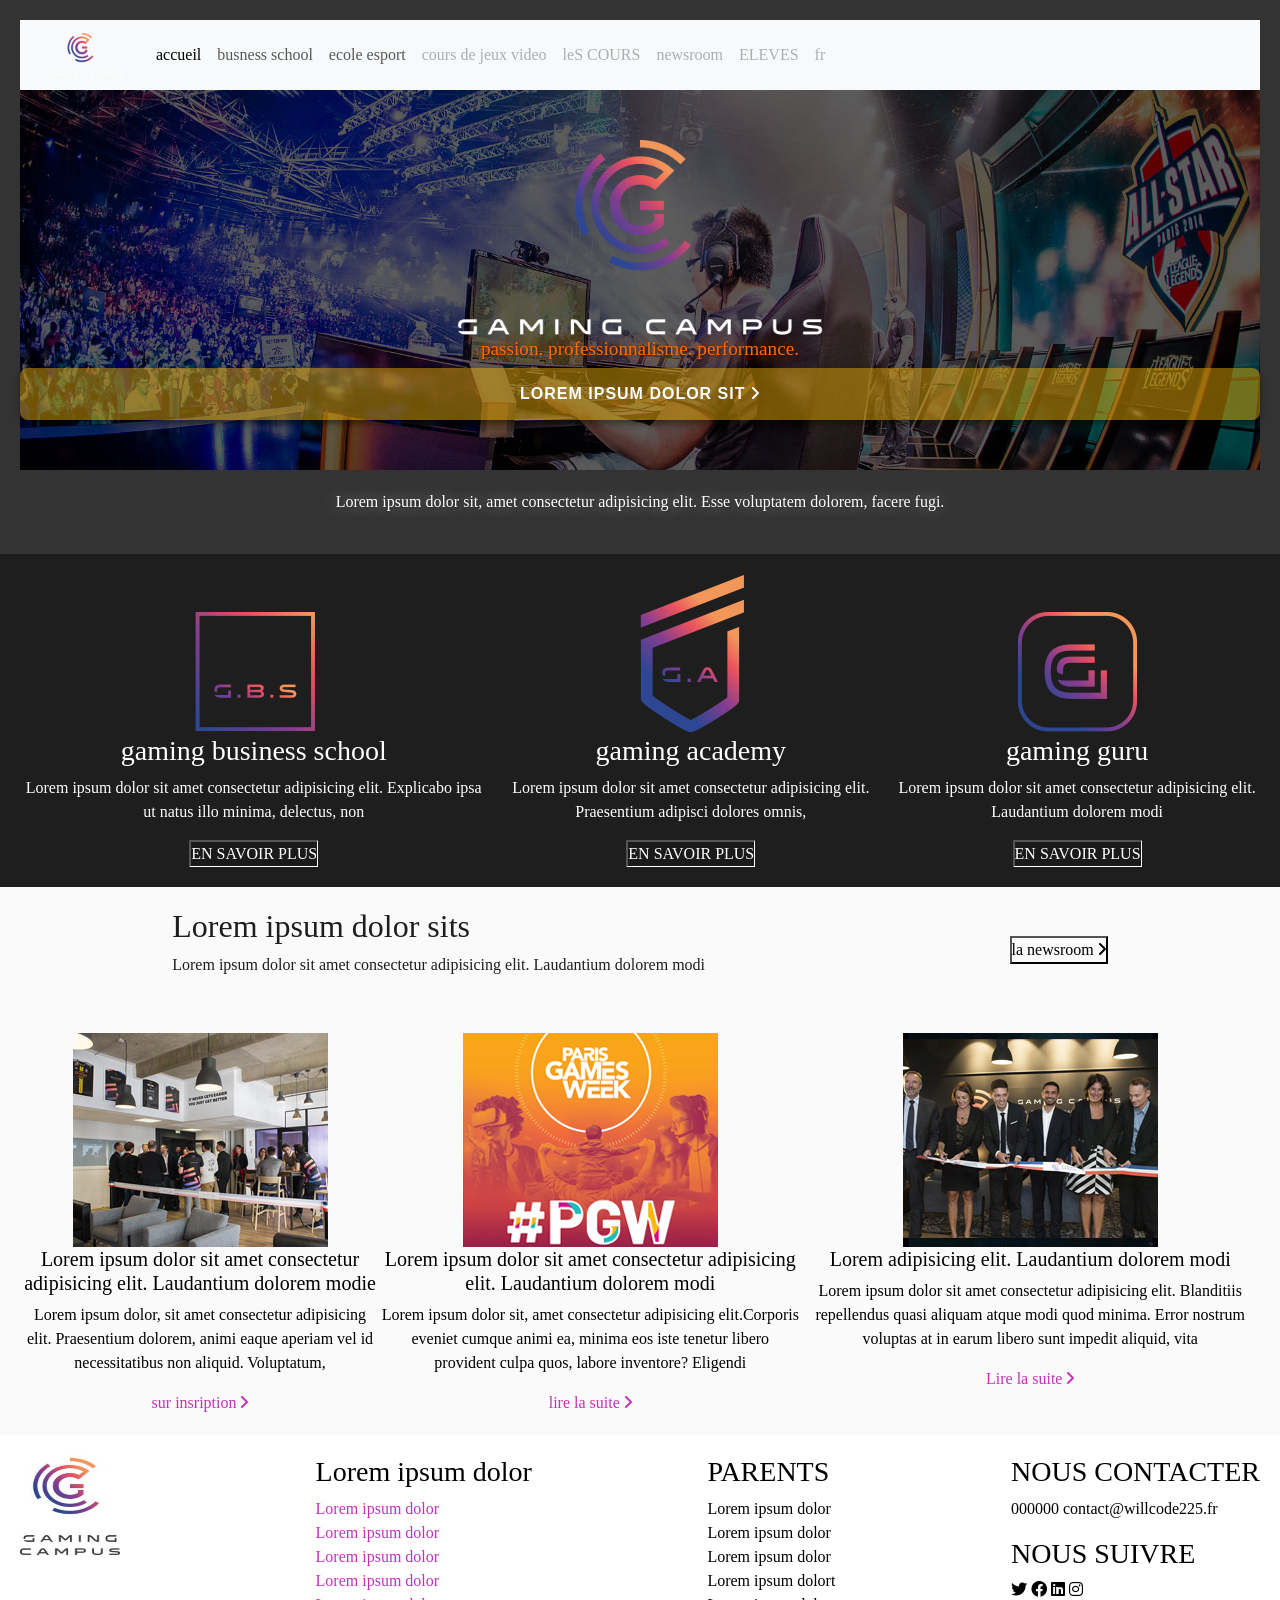
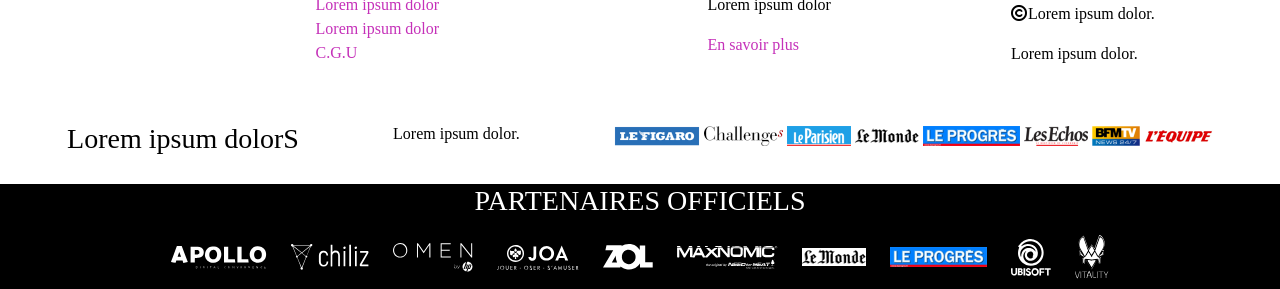
==== index.html @ 55b2e4d1 "reoganiser" ====
<!DOCTYPE html>
<html lang="fr">
  <head>
    <meta charset="UTF-8" />
    <meta name="viewport" content="width=device-width, initial-scale=1.0" />
    <title>TP GAMING-VIA FORMATION</title>

    <link
      rel="stylesheet"
      href="https://cdnjs.cloudflare.com/ajax/libs/font-awesome/6.0.0/css/all.min.css"
      integrity="sha512-9usAa10IRO0HhonpyAIVpjrylPvoDwiPUiKdWk5t3PyolY1cOd4DSE0Ga+ri4AuTroPR5aQvXU9xC6qOPnzFeg=="
      crossorigin="anonymous"
      referrerpolicy="no-referrer"
    />
    <link href="https://cdn.jsdelivr.net/npm/bootstrap@5.3.3/dist/css/bootstrap.min.css" rel="stylesheet" integrity="sha384-QWTKZyjpPEjISv5WaRU9OFeRpok6YctnYmDr5pNlyT2bRjXh0JMhjY6hW+ALEwIH" crossorigin="anonymous">

    <link rel="stylesheet" href="./styles.css">
  </head>

  <body>
    <header>


      <div class="header_container">
         <nav class="navbar navbar-expand-lg bg-body-tertiary">
  <div class="container-fluid">
    <img class="navbar-brand" width="100px" height="auto" src="./assets/logo-gc-hero.png">
</img>
    <button class="navbar-toggler" type="button" data-bs-toggle="collapse" data-bs-target="#navbarNav" aria-controls="navbarNav" aria-expanded="false" aria-label="Toggle navigation">
      <span class="navbar-toggler-icon"></span>
    </button>
    <div class="collapse navbar-collapse" id="navbarNav">
      <ul class="navbar-nav">
        <li class="nav-item">
          <a class="nav-link active" aria-current="page" href="#">accueil</a>
        </li>
        <li class="nav-item">
          <a class="nav-link" href="#">busness school</a>
        </li>
        <li class="nav-item">
          <a class="nav-link" href="#">ecole esport</a>
        </li>
        <li class="nav-item">
          <a class="nav-link disabled" aria-disabled="true">cours de jeux video</a>
        </li>
        <li class="nav-item">
          <a class="nav-link disabled" aria-disabled="true">leS COURS </a>
        </li>
        <li class="nav-item">
          <a class="nav-link disabled" aria-disabled="true">newsroom</a>
        </li>
        <li class="nav-item">
          <a class="nav-link disabled" aria-disabled="true"> ELEVES</a>
        </li>
        <li class="nav-item">
          <a class="nav-link disabled" aria-disabled="true">fr</a>
        </li>
      </ul>
    </div>
  </div>
</nav>
        
          <div class="gamin_campus">
              <img src="./assets/logo-gc-hero.png">

              <h2>passion. professionnalisme. performance.
              </h2>
              <button >
                  Lorem ipsum dolor sit <i class="fa-solid fa-angle-right"></i>
              </button>
          </div>  
          <p>
            Lorem ipsum dolor sit, amet consectetur adipisicing elit. Esse
            voluptatem dolorem, facere fugi.
          </p>


      </div>
   

    </header>
    


    <main> 
      
      <div class="main_container">
        <div class="les_infos">
          
          
          <div class="infos1">
              
              <img src="/assets/logo-gbs-home.png" alt="logo-gbs-home">

              <h3>
                gaming business school
              </h3>
              <p>
                Lorem ipsum dolor sit amet consectetur adipisicing elit. Explicabo
                ipsa ut natus illo minima, delectus, non
              </p>

              <button>EN SAVOIR PLUS</button>

            </div>
          

            <div class="infos2">

              <img src="/assets/logo-ga-home.png" alt="logo-ga-home">
              
              <h3>
                  gaming academy
              </h3>

              <p>
                  Lorem ipsum dolor sit amet consectetur adipisicing elit. Praesentium
                  adipisci dolores omnis,
              </p>

              <button>EN SAVOIR PLUS</button>
              
            </div>
          

            <div class="infos3"> 
              <img src="/assets/logo-gg-home.png" alt="">
              
              <h3>
                gaming guru
              </h3>

              <p>
                Lorem ipsum dolor sit amet consectetur adipisicing elit. Laudantium
                dolorem modi
              </p>
              
              <button>EN SAVOIR PLUS</button>
            </div>
          
        </div>


    
           



       
        <div class="les_news">
          <div class="new1">
            <h2>Lorem ipsum dolor sits</h2>

          <p>
             Lorem ipsum dolor sit amet consectetur adipisicing elit. Laudantium
                dolorem modi
          </p></div>
          
           <button>la newsroom  <i class="fa-solid fa-angle-right">
            </i> </button>
            
        
        </div>

        <div class="activités">
          
              <div class="activite1">
                <img src="/assets/ri8decembre.jpg" alt="ri8decembre logo">
                
                <h5> Lorem ipsum dolor sit amet consectetur adipisicing elit. Laudantium
                dolorem modie</h5>

                <p>
                  Lorem ipsum dolor, sit amet consectetur adipisicing elit. Praesentium
                  dolorem, animi eaque aperiam vel id necessitatibus non aliquid.
                  Voluptatum,
                </p>
                <a href="">sur insription <i class="fa-solid fa-angle-right"></i></a>
            </div>
              
              <div class="activite2">
                <img src="/assets/pgw18home.jpg" alt="pgw18home logo" />
                <h5> Lorem ipsum dolor sit amet consectetur adipisicing elit. Laudantium
                dolorem modi</h5>
                <p>
                  Lorem ipsum dolor sit, amet consectetur adipisicing elit.Corporis
                  eveniet cumque animi ea, minima eos iste tenetur libero provident
                  culpa quos, labore inventore? Eligendi
                </p>
                <a href="">lire la suite <i class="fa-solid fa-angle-right"></i></a>

              </div>

            
              <div class="activite3">
                <img
                src="/assets/inauguration_gaming_campus_photo.jpg"
                alt="inauguration_gaming_campus_photo">
              
                <h5> Lorem  adipisicing elit. Laudantium
                dolorem modi</h5>
              
                <p>
                  Lorem ipsum dolor sit amet consectetur adipisicing elit. Blanditiis
                  repellendus quasi aliquam atque modi quod minima. Error nostrum
                  voluptas at in earum libero sunt impedit aliquid, vita
                </p>
                <a href="">Lire la suite <i class="fa-solid fa-angle-right"></i></a>
              </div>

        </div>

        <div class="contats">

            
                  
                  <img src="/assets/logo-gc-footer.jpg" alt="logo-gc-footer">
                

                <div class="infos_pratique">
                  <h3>Lorem ipsum dolor</h3>
                  
                      <a href="">Lorem ipsum dolor</a>
                  
                  
                      <a href="">Lorem ipsum dolor</a>
                  

                  
                      <a href="">Lorem ipsum dolor</a>
                  

                    
                      <a href="">Lorem ipsum dolor</a>
                  

                    
                      <a href="">Lorem ipsum dolor</a>
                  
                  
                      <a href="">Lorem ipsum dolor</a>
                  
                      <a href="">C.G.U</a>

                </div>

                <div class="parents">
                  <h3>PARENTS</h3>
                  
                  <p>
                    Lorem ipsum dolor <br> Lorem ipsum dolor <br>Lorem ipsum dolor <br>Lorem ipsum dolort <br> Lorem ipsum dolor
                  </p>
                
                  <a href="">En savoir plus </a>
              </div>

                <div class="nous_contacter">
                  
                  <h3>NOUS CONTACTER</h3>
                  <p>000000 contact@willcode225.fr</p>

                  <h3>NOUS SUIVRE</h3>
                    <i class="fa-brands fa-twitter"></i>
                    <i class="fa-brands fa-facebook"></i>
                    <i class="fa-brands fa-linkedin"></i>
                    <i class="fa-brands fa-instagram"></i>
                    <p><i class="fa-regular fa-copyright"></i>Lorem ipsum dolor.</p>
                    <p>Lorem ipsum dolor.</p>
                </div>
                 

        </div>
        <div class="ils_parle_de_nous">



              <h3>Lorem ipsum dolorS</h3>
              <p>Lorem ipsum dolor.</p>

              <div class="image_press">
                
                <img src="/assets/figaro.png" alt="" />
             
              
                <img src="/assets/challenges.png" alt="" />
             
              
                <img src="/assets/leparisien.png" alt="" />
              
             
                <img src="/assets/lemonde.png" alt="" />
             
             
                <img src="/assets/progres.png" alt="" />
             
             
                <img src="/assets/echos.png" alt="" />
              
             
                <img src="/assets/bfm.png" alt="" />
              
              
                <img src="/assets/lepoint.png" alt="" />
              
              </div>
                


        </div>
        
    </div>
  
    </main>
    


    <footer>

      <h3>PARTENAIRES OFFICIELS</h3>
      
      <div class="IMG footer">
        <img src="/assets/apollo.png" alt="">

          <img src="/assets/chiliz.png" alt="">

          <img src="/assets/omen.png" alt="">
          <img src="/assets/joa.png" alt="">
        

          <img src="/assets/zol.png" alt="">
        

          <img src="/assets/maxonomic.png" alt="">

          <img src="/assets/lemonde.png" alt="">

          <img src="/assets/progres.png" alt="" />

          <img src="/assets/ubisoft.png" alt="" />

          <img src="/assets/vitality.png" alt="" />
      </div>
    </footer>
  </body>
</html>
---- styles.css ----
* {
  margin: 0;
  padding: 0;
  box-sizing: border-box;
}

body {
  font-family: "Times New Roman", Times, serif;
  overflow-x: hidden;
  height: 100%;
}

header {
  background-color: #333;
  color: white;
  padding: 20px;
}

.gamin_campus {
  background-image: url(./assets/bg.jpg);
  background-size: cover;
  background-position: center;
  background-repeat: no-repeat;
  width: 100%;
  height: auto;
  display: flex;
  flex-direction: column;
  text-align: center;
  color: white;
  align-items: center;
  padding: 50px 0;
}

.gamin_campus img {
  max-width: 450px;
  height: auto;
}

.gamin_campus h2 {
  font-size: 1.2rem;
  color: #ff6a00;
  text-shadow: 1px 1px 3px rgba(0, 0, 0, 0.5), 0 0 15px rgba(255, 106, 0, 0.8);
}

.gamin_campus button {
  width: 100%;
  padding: 12px 24px;
  background-color: #e6a9007c;
  color: #fff;
  border: 2px solid transparent;
  border-radius: 8px;
  box-shadow: 0 4px 6px rgba(0, 0, 0, 0.4);
  font-family: "Orbitron", sans-serif, Arial, sans-serif;
  font-weight: bold;
  text-transform: uppercase;
  letter-spacing: 1px;
  cursor: pointer;
  transition: all 0.3s ease-in-out;
}

button:hover {
  background-color: #ff6a00;
  border-color: #ff6a00;
  transform: scale(1.1);
  box-shadow: 0 6px 10px rgba(0, 0, 0, 0.5), 0 0 25px rgba(255, 106, 0, 0.8);
}

.header_container p {
  font-size: 1rem;
  color: white;
  text-align: center;
  text-shadow: 1px 1px 3px rgba(0, 0, 0, 0.3), 0 0 15px rgba(255, 255, 255, 0.5);
  margin: 20px auto;
  width: 80%;
}

.les_infos {
  display: flex;
  flex-direction: row;
  background-color: #1f1e1e;
  color: white;
  align-items: center;
  padding: 20px;
  justify-content: space-between;
}

.les_infos button {
  background-color: #1818177c;
  border-right: 1px solid white;
  border-bottom: 1px solid white;
  color: #fff;
}

.infos1,
.infos2,
.infos3 {
  display: flex;
  flex-direction: column;
  align-items: center;
  font-size: medium;
  text-align: center;
}

.les_news {
  background-color: rgb(163 159 159 / 5%);
  height: 100%;
  display: flex;
  flex-direction: row;
  color: #1f1e1e;
  align-items: center;
  padding: 20px;
  justify-content: space-around;
}

.les_news button {
  background-color: transparent;
  color: #000;
}

.activités {
  display: flex;
  flex-direction: row;
  background-color: rgb(163 159 159 / 5%);
  color: #000;
  padding: 20px;
  justify-content: space-between;
}

.activite1,
.activite2,
.activite3 {
  display: flex;
  flex-direction: column;
  align-items: center;
  font-size: medium;
  text-align: center;
}

a {
  text-decoration: none;
  color: rgb(197, 49, 185);
}

.contats {
  display: flex;
  flex-direction: row;
  color: #000;
  padding: 20px;
  justify-content: space-between;
}

.contats img {
  width: 100px;
  height: 100px;
  margin-right: 20px;
}

.parents {
  display: flex;
  flex-direction: column;
  text-align: justify;
}

.infos_pratique {
  display: flex;
  flex-direction: column;
}

.ils_parle_de_nous {
  display: flex;
  flex-direction: row;
  color: #000;
  padding: 20px;
  justify-content: space-around;
}

footer {
  display: flex;
  flex-direction: column;
  background-color: #000;
  color: white;
  align-items: center;
}

footer img {
  margin: 10px;
}

@media (max-width: 768px) {
  .gamin_campus h2 {
    font-size: 1rem;
  }

  .gamin_campus button {
    width: auto;
  }

  .les_infos {
    flex-direction: column;
  }

  .les_infos button {
    width: 100%;
    margin-top: 10px;
  }

  .les_news,
  .activités {
    flex-direction: column;
  }

  .activite1,
  .activite2,
  .activite3,
  .infos1,
  .infos2,
  .infos3 {
    width: 100%;
    margin-bottom: 20px;
  }

  .contats {
    flex-direction: column;
    align-items: center;
  }

  .ils_parle_de_nous {
    flex-direction: column;
    align-items: center;
  }

  footer {
    padding: 20px;
    text-align: center;
  }

  footer img {
    width: 80px;
    height: auto;
  }
}

@media (max-width: 480px) {
  .gamin_campus h2 {
    font-size: 0.9rem;
  }

  .gamin_campus button {
    font-size: 0.9rem;
    padding: 10px 20px;
  }

  .les_infos,
  .les_news,
  .activités {
    padding: 10px;
  }

  .les_infos,
  .les_news,
  .activités {
    flex-direction: column;
  }

  .les_infos button {
    margin-top: 10px;
  }

  .activite1,
  .activite2,
  .activite3,
  .infos1,
  .infos2,
  .infos3 {
    width: 100%;
    margin-bottom: 15px;
  }

  .contats img {
    width: 80px;
    height: 80px;
    margin-right: 10px;
  }
}
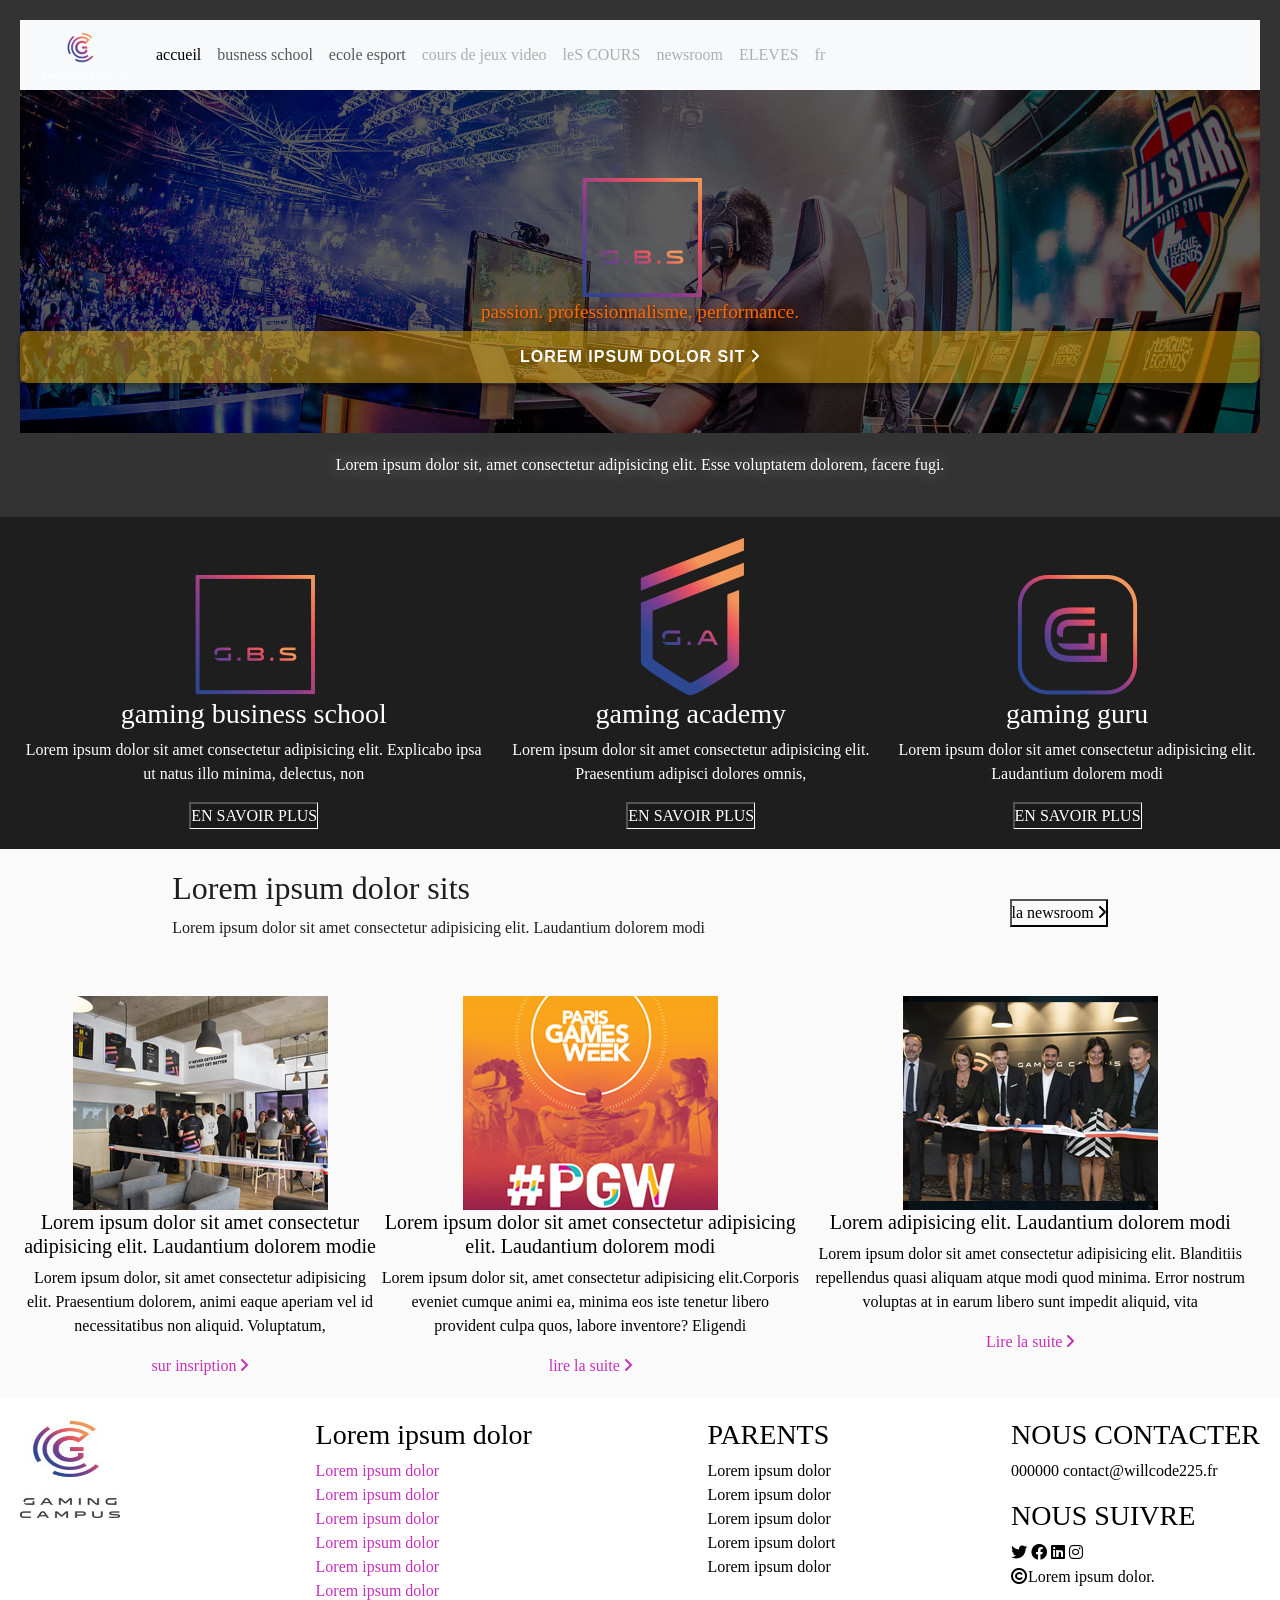
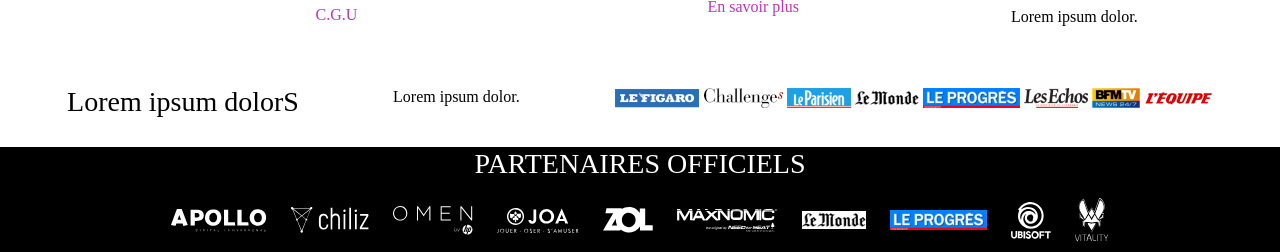
==== commit c481c2de: "Update index.html texte" ====
--- a/index.html
+++ b/index.html
@@ -61,7 +61,8 @@
 </nav>
         
           <div class="gamin_campus">
-              <img src="./assets/logo-gc-hero.png">
+              <img src="assets/logo-gbs-home.png" alt="Logo GBS">
+
 
               <h2>passion. professionnalisme. performance.
               </h2>
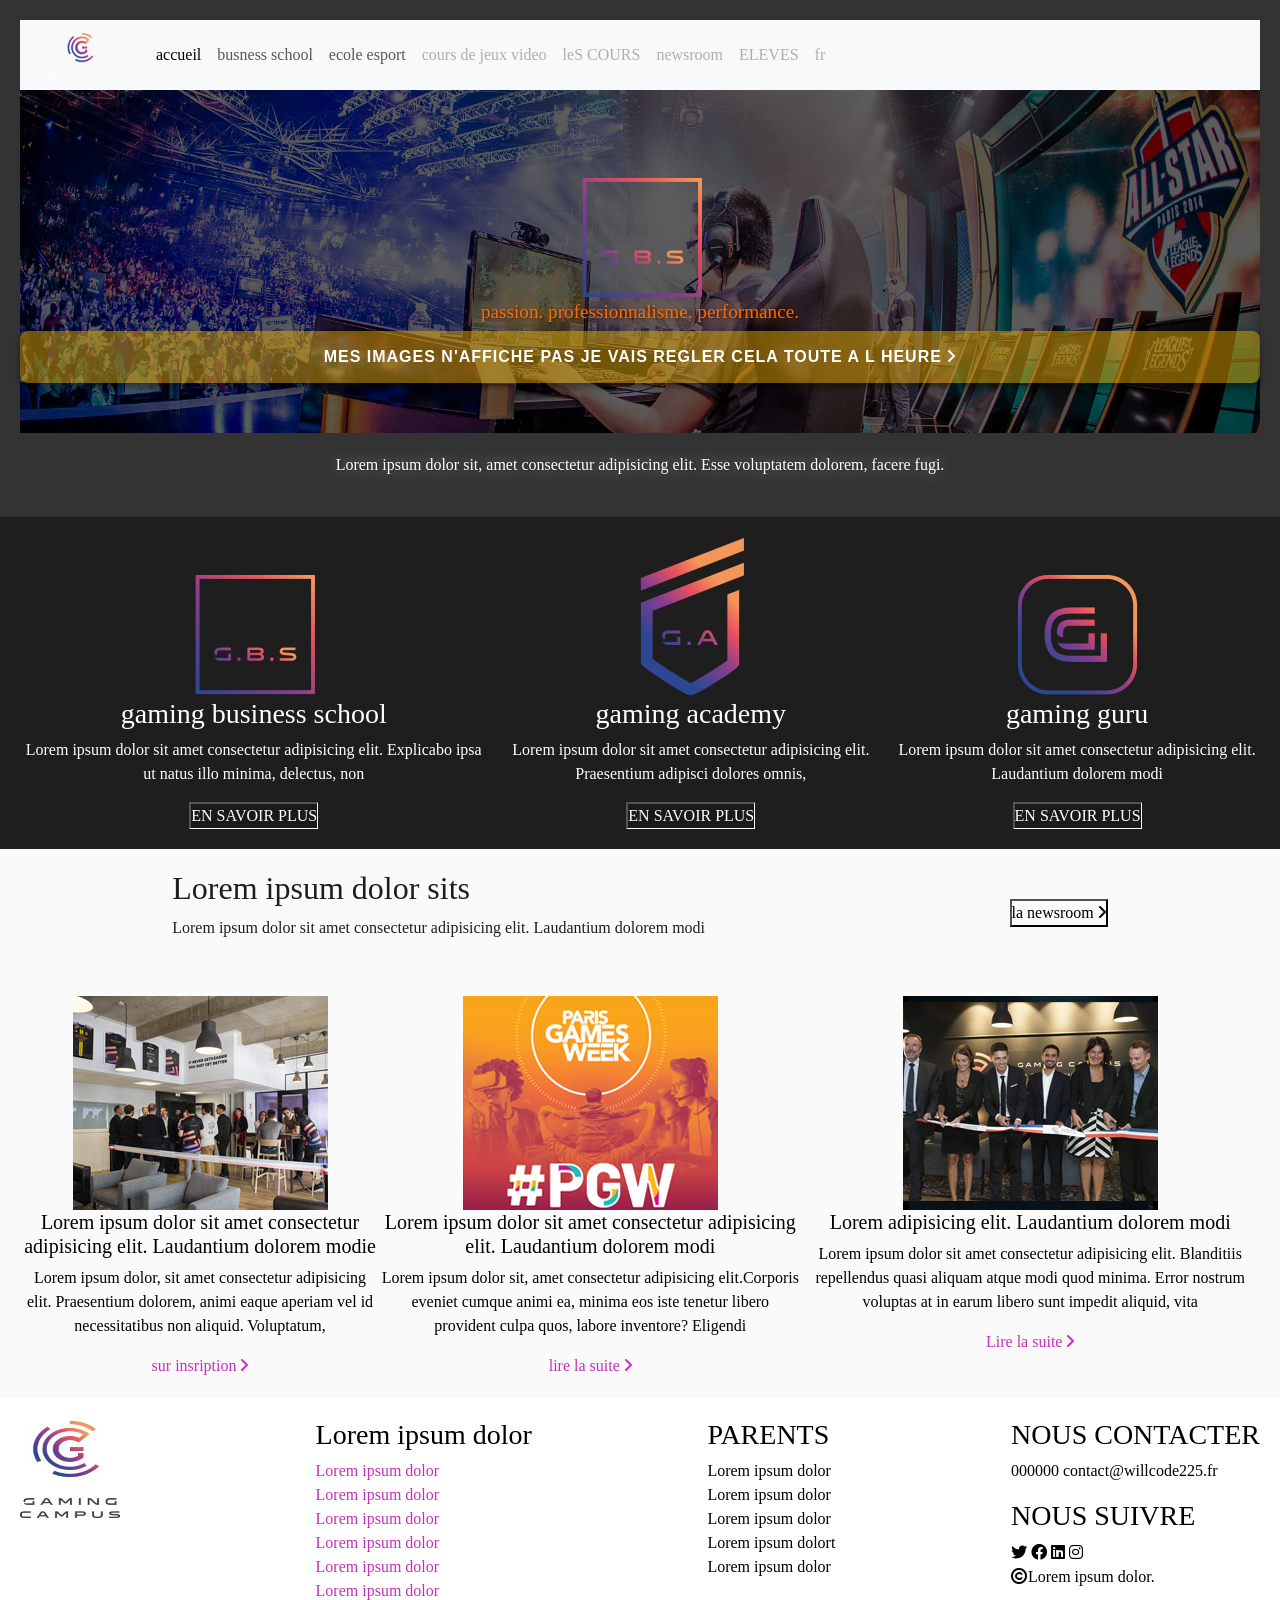
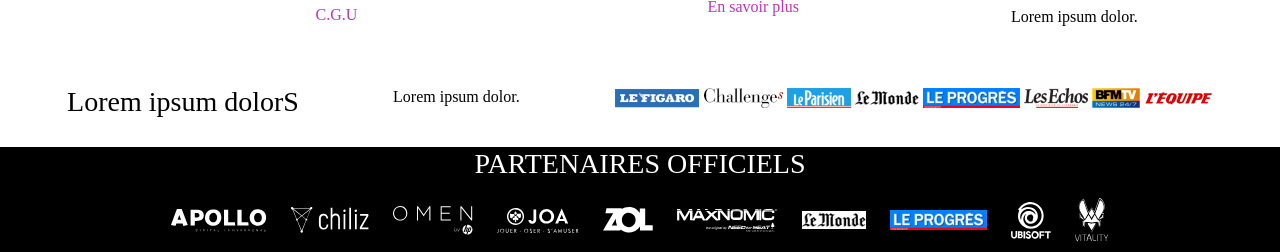
==== commit c0a45f24: "Update index.html IMAGE PROBLEMS" ====
--- a/index.html
+++ b/index.html
@@ -67,7 +67,7 @@
               <h2>passion. professionnalisme. performance.
               </h2>
               <button >
-                  Lorem ipsum dolor sit <i class="fa-solid fa-angle-right"></i>
+                  MES IMAGES N'AFFICHE PAS JE VAIS REGLER CELA TOUTE A L HEURE <i class="fa-solid fa-angle-right"></i>
               </button>
           </div>  
           <p>
